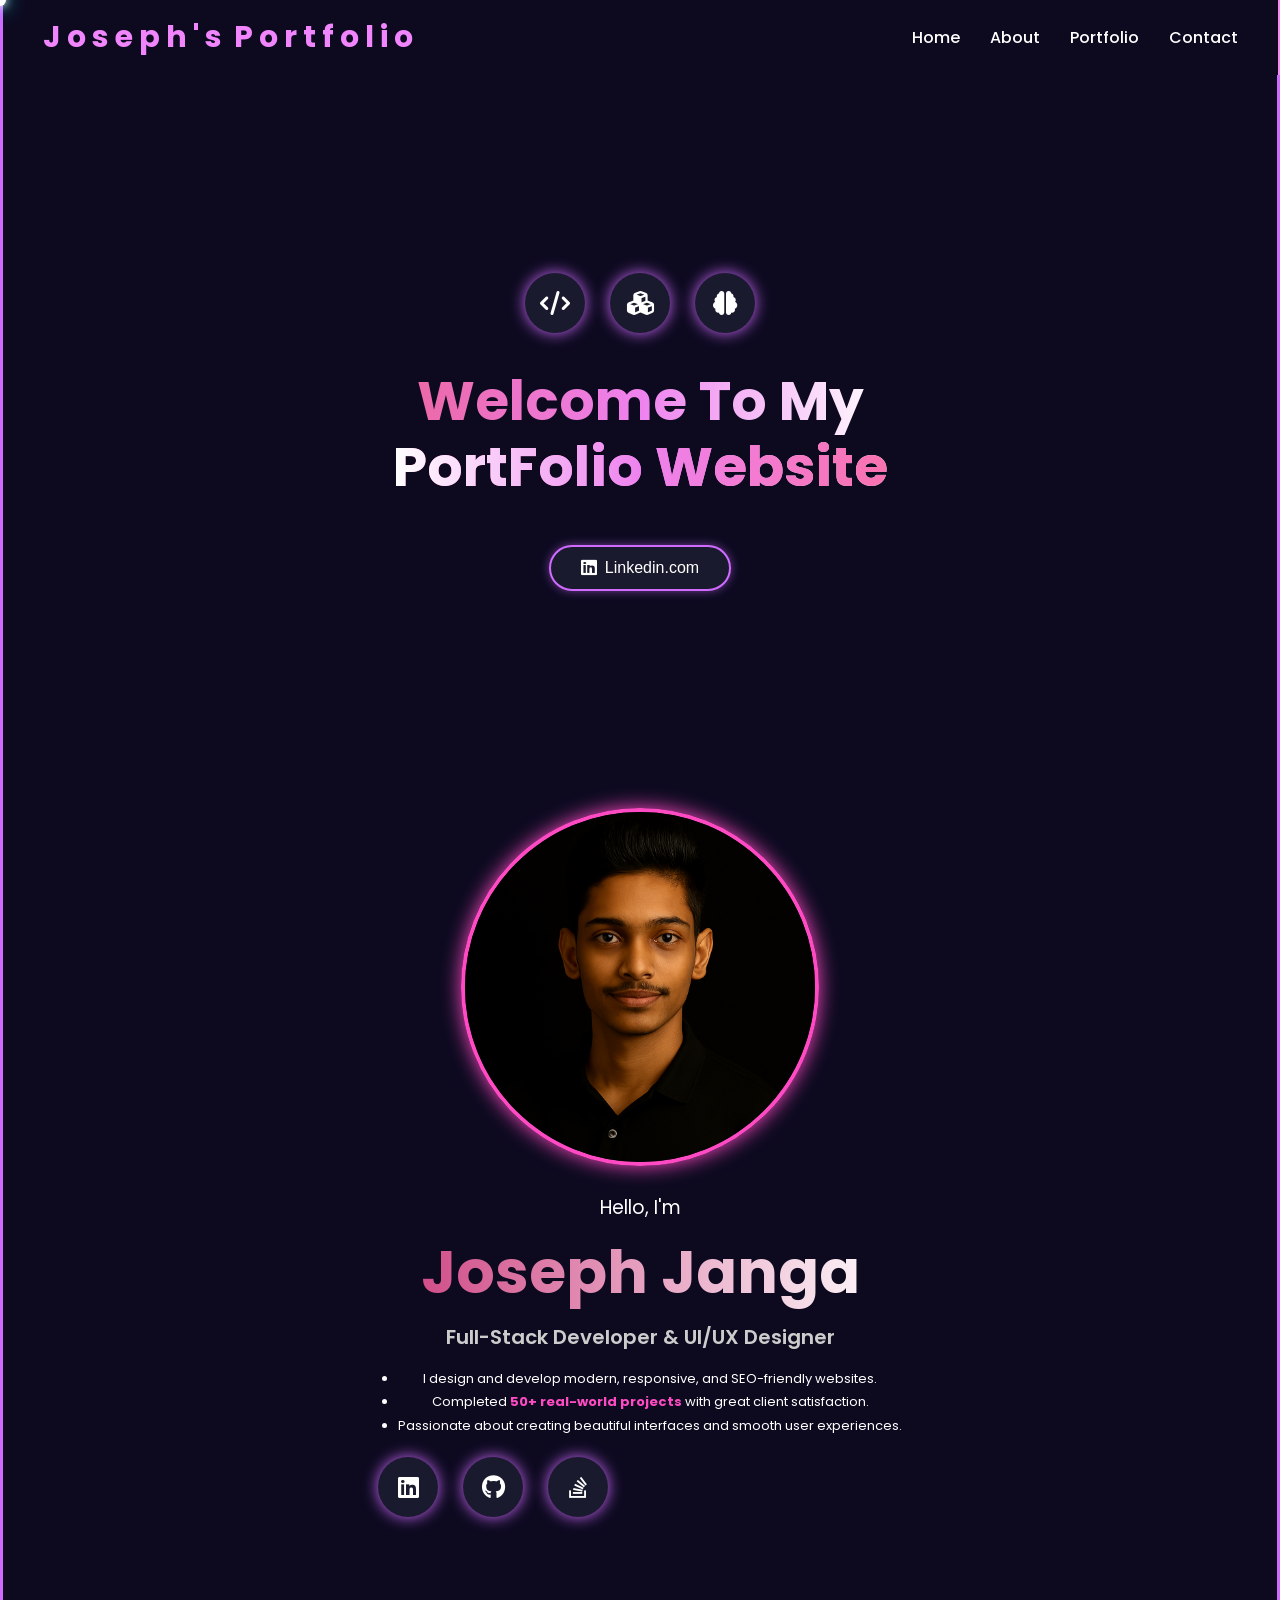
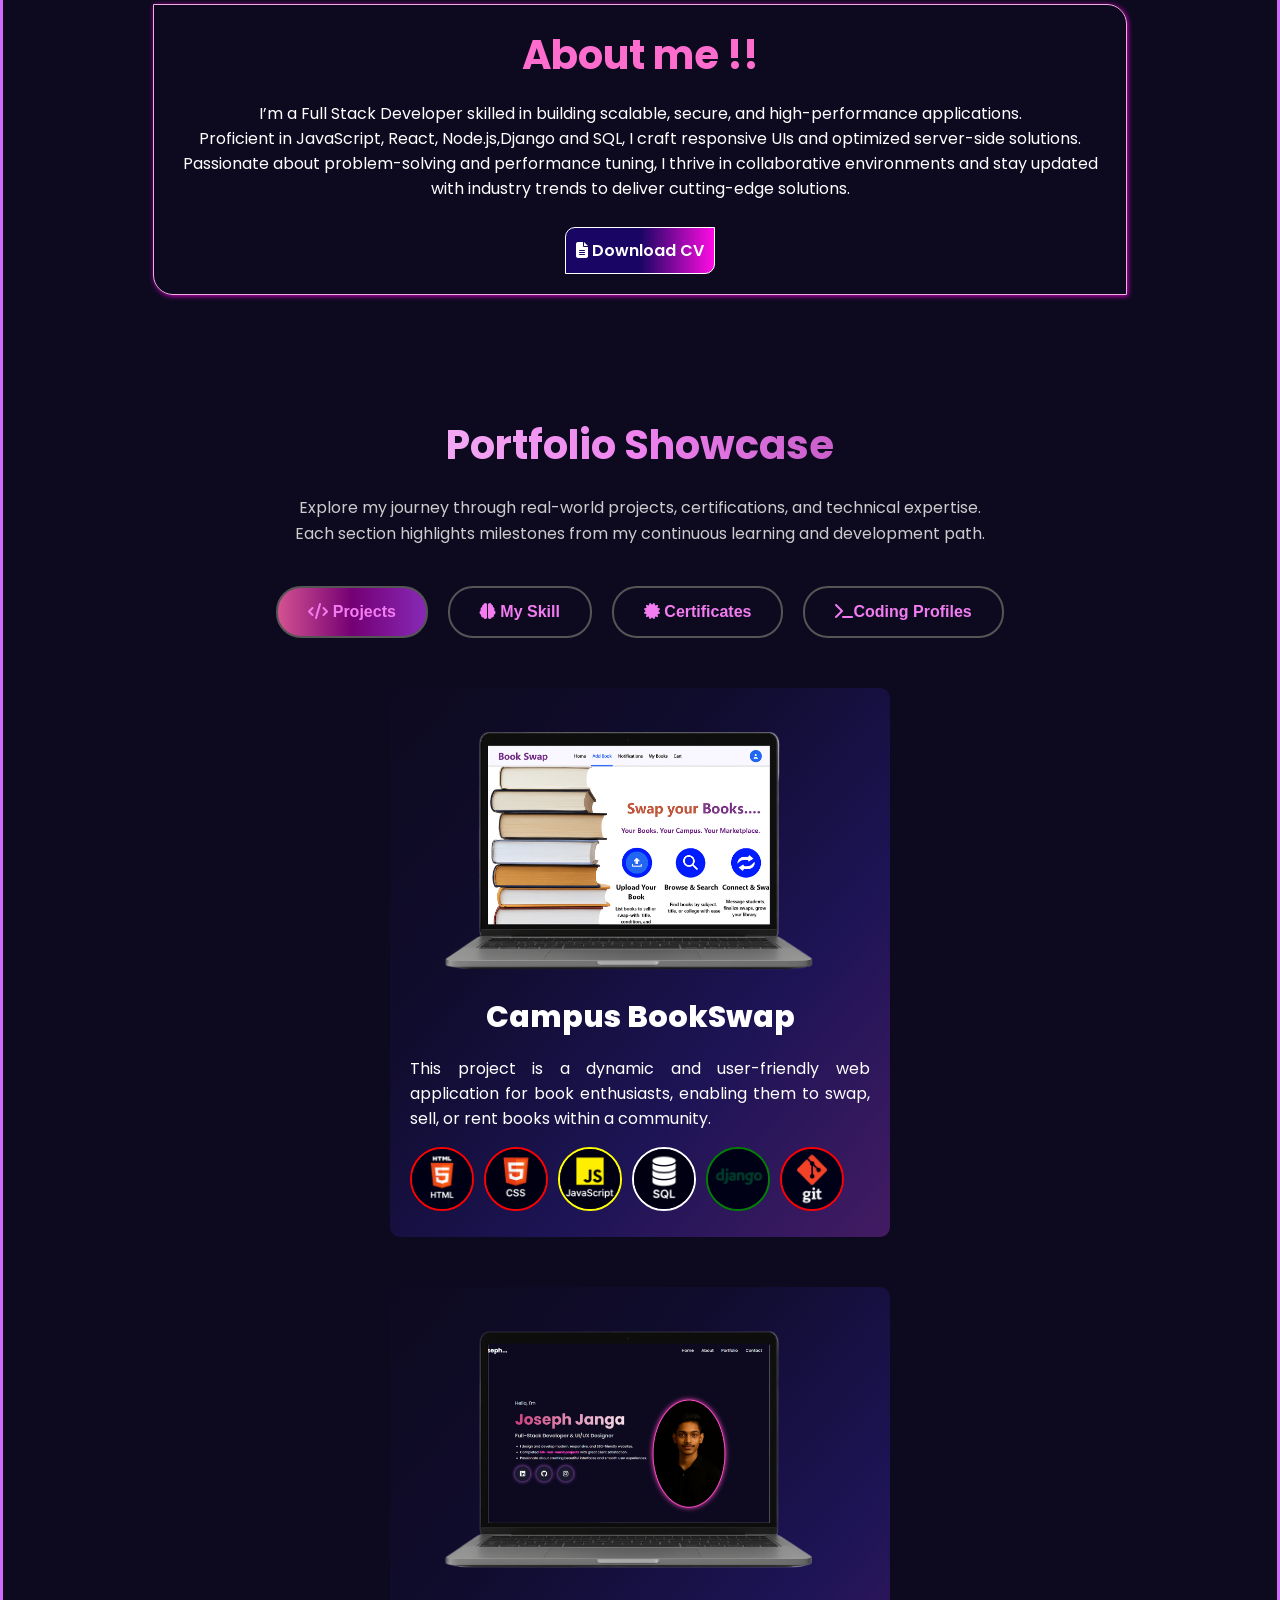
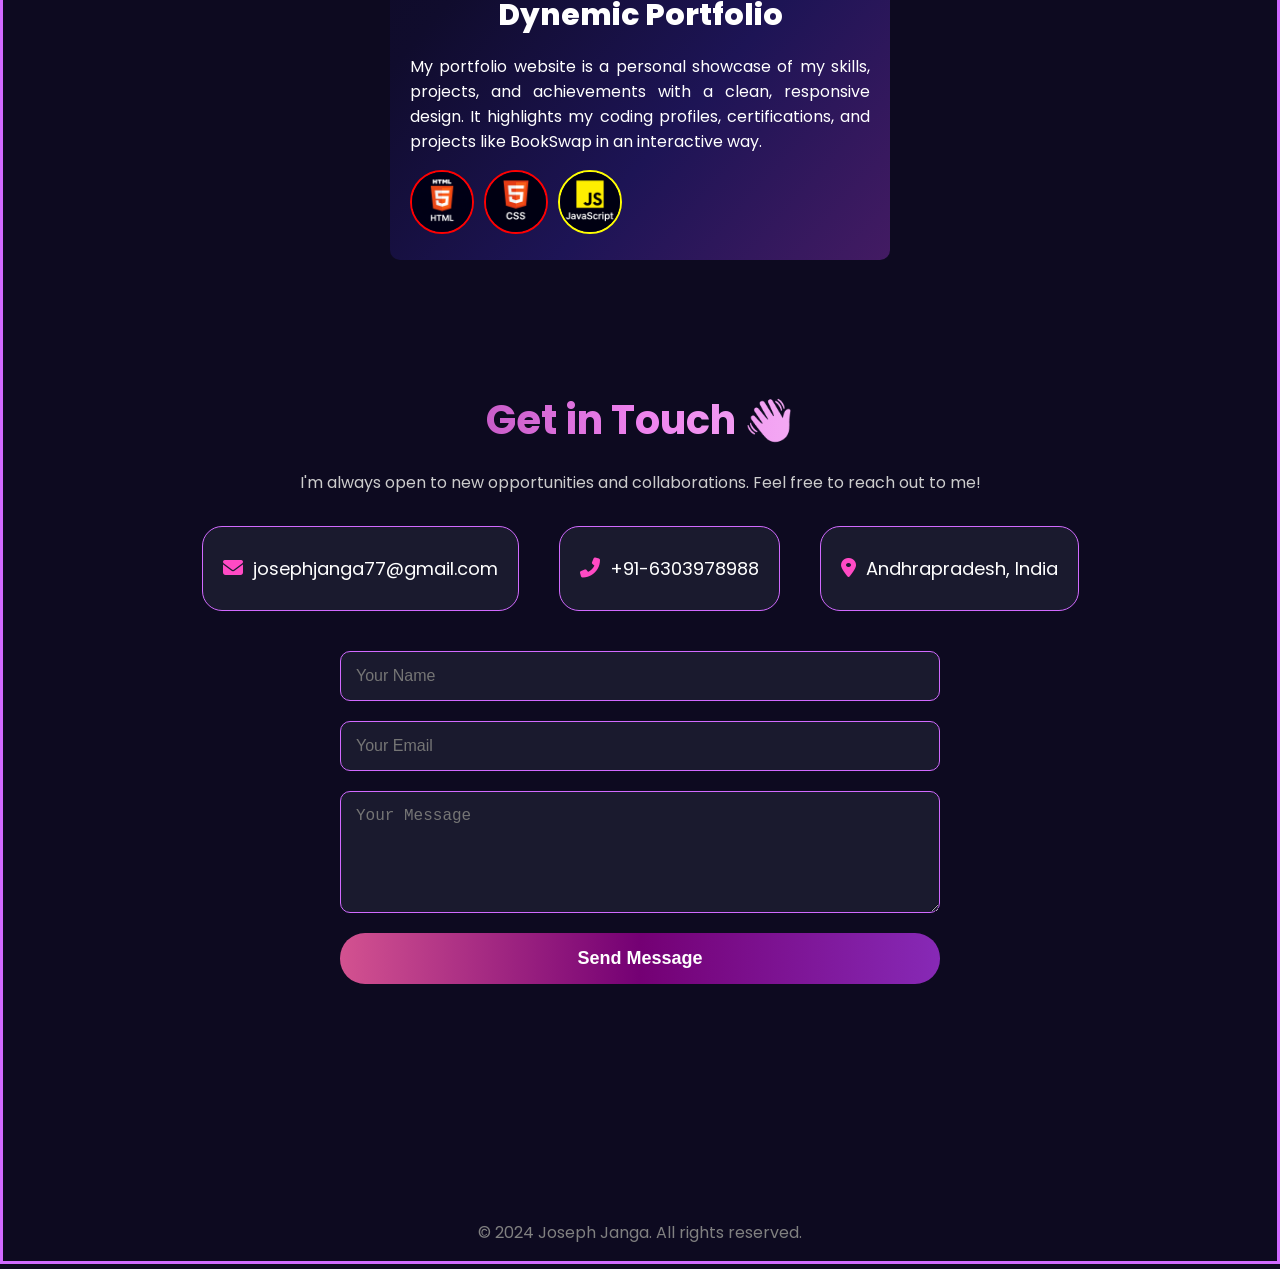
==== index.html @ 393df03a "Joseph portfolio updated" ====
<!DOCTYPE html>
<html lang="en">
<head>
    <meta charset="UTF-8">
    <meta name="viewport" content="width=device-width, initial-scale=1.0">
    <title>FolioKD</title>
    <link rel="stylesheet" href="portfolio.css">
    <link rel="stylesheet" href="https://cdnjs.cloudflare.com/ajax/libs/font-awesome/6.4.0/css/all.min.css">
    <link rel="stylesheet" href="https://fonts.googleapis.com/css2?family=Poppins:wght@400;500;600;700&display=swap">
  
</head>
<body>
    
    <div class="outer-border">
        <div id="popup-message" class="popup">
            <p>Message sent successfully! 😊</p>
        </div>
        <div class="star"></div>
        <header class="navbar">
            <div class="logo" style="color: #E879F9;font-size: 30px;">
                <span>J</span>
                <span>o</span>
                <span>s</span>
                <span>e</span>
                <span>p</span>
                <span>h</span>
                <span>'</span>
                <span>s</span>
                <span> </span>
                <span>P</span>
                <span>o</span>
                <span>r</span>
                <span>t</span>
                <span>f</span>
                <span>o</span>
                <span>l</span>
                <span>i</span>
                <span>o</span>
            </div>
            <div class="menu-toggle" id="menu-toggle">
                <i class="fas fa-bars"></i>
            </div>

            <nav>
                <ul>
                    <li><a href="#home">Home</a></li>
                    <li><a href="#about">About</a></li>
                    <li><a href="#portfolio">Portfolio</a></li>
                    <li><a href="#contact">Contact</a></li>
                </ul>
            </nav>
        </header>


        <section class="hero-section" id="home">
            <div class="innerbox">
                <div class="icons">
                    <div class="icon-circle"><i class="fas fa-code"></i></div>
                    <div class="icon-circle"><i class="fas fa-cubes"></i></div>
                    <div class="icon-circle"><i class="fas fa-brain"></i></div>
                </div>
                
                <div class="greet">
                    <p>Welcome To My <br> <span>PortFolio Website</span></p>
                </div>

                <button class="linkedin-button" onclick="window.open('https://www.linkedin.com/in/joseph-j-b63ab42a3/', '_blank')">
                    <i class="fab fa-linkedin"></i> Linkedin.com
                </button>
            </div>
        </section>

        <section class="hero-section-2" id="about">
            <div class="leftSide">
                <h3 style="margin: 0; padding: 0; font-weight: 400;">Hello, I'm</h3>
                <h1 class="color gradient" style="margin: 5px 0;">Joseph Janga</h1>
                <p style="font-size: 20px; margin: 0; font-weight: 600; color: #ccc;">
                Full-Stack Developer & UI/UX Designer
                </p>

                <ul style="margin-top: 15px; padding-left: 20px; line-height: 1.8;">
                    <li style="font-size: small;">I design and develop modern, responsive, and SEO-friendly websites.</li>
                    <li style="font-size: small;">Completed <span style="font-weight: 700; color: #ff4ac4;">50+ real-world projects</span> with great client satisfaction.</li>
                    <li style="font-size: small;">Passionate about creating beautiful interfaces and smooth user experiences.</li>
                </ul>

                <div class="icons" style="margin-top: 20px;">
                    <div class="icon-circle" onclick="window.open('https://www.linkedin.com/in/joseph-j-b63ab42a3/', '_blank')"><i class="fa-brands fa-linkedin icon linkedin"></i></div>
                    <div class="icon-circle" onclick="window.open('https://github.com/23MHCQ05254', '_blank')"><i class="fa-brands fa-github icon github"></i></div>

                    <div class="icon-circle" onclick="window.open('https://stackoverflow.com/tour', '_blank')"><i class="fa-brands fa-stack-overflow icon"></i></div>
                </div>
            </div>

            <div class="rightSide">
                <img src="profile.png" alt="Joseph Janga" class="profile-img">
            </div>
        </section>

        <section class="about">
            <div class="aboutCont">
                <h1 style="color: #fe6ccd;font-size: 40px; margin: 0;">About me !!</h1>
                <p>
                    I’m a Full Stack Developer skilled in building scalable, secure, and high-performance applications. <br>
                    Proficient in JavaScript, React, Node.js,Django and SQL, I craft responsive UIs and optimized server-side solutions. <br>
                    Passionate about problem-solving and performance tuning, I thrive in collaborative environments and stay updated with industry trends to deliver cutting-edge solutions.
                </p>
                <div class="cvdwdn"><i class="fa-solid fa-file-lines"></i>  Download CV</div>
            </div>
        </section>
        <section class="portfolioShowcase" id="portfolio">
            <h1 class="psc" >Portfolio Showcase</h1>
            <p class="portfolio-description">
                Explore my journey through real-world projects, certifications, and technical expertise. <br>
                Each section highlights milestones from my continuous learning and development path.
            </p>
            <div class="portfolio-buttons">
                <button data-target="content-1" class="portfolio-btn projects-btn active">
                    <i class="fas fa-code"></i> Projects
                </button>
                <button data-target="content-3" class="portfolio-btn skill-btn">
                    <i class="fas fa-brain"></i> My Skill
                </button>
                <button data-target="content-2" class="portfolio-btn certificate-btn">
                    <i class="fas fa-certificate"></i> Certificates
                </button>
                <button data-target="content-5" class="portfolio-btn coding-prof">
                    <i class="fa-solid fa-terminal mr-2"></i>Coding Profiles
                </button>
            </div>
        </section>

        <div class="content active" id="content-1" id="contact">
            <div class="c1 c-1-div"  onclick="window.open('https://github.com/', '_blank')" style="cursor: pointer;">
                <div>
                    <div class="img">
                        <img src="project.png" alt="image bookswap">
                    </div>
                    <p>Campus BookSwap</p>
                    <p>This project is a dynamic and user-friendly web application for book enthusiasts, enabling them to swap, sell, or rent books within a community.</p>
                    <div class="technologies">
                        <img src="icons/html.png" alt="" class="html" style="border: 2px solid red;">
                        <img src="icons/css.png" alt="" class="html" style="border: 2px solid red;">
                        <img src="icons/javascript.png" alt="" style="border: 2px solid yellow;" >
                        <img src="icons/sql.png" alt="" style="border: 2px solid white" >
                        <img src="icons/dj.png" alt="" style="border: 2px solid green;">
                        <img src="icons/git.png" alt="" style="border: 2px solid red;">

                    </div>
                </div>
            </div>

            <div class="c1 c-1-div"  onclick="window.open('https://github.com/', '_blank')" style="cursor: pointer;" >
                <div>
                    <div class="img" >
                        <img src="project2.png" alt="">
                        
                    </div>
                    <p>Dynemic Portfolio</p>
                    <p>My portfolio website is a personal showcase of my skills, projects, and achievements with a clean, responsive design.
                        It highlights my coding profiles, certifications, and projects like BookSwap in an interactive way.</p>
                     <div class="technologies">
                        <img src="icons/html.png" alt=""  style="border: 2px solid red;">
                        <img src="icons/css.png" alt="" style="border: 2px solid red;">
                        <img src="icons/javascript.png" alt="" style="border: 2px solid yellow;" >
        
                        
                    </div>
                </div>
            </div>

        </div>

        <div class="content" id="content-3">
         <div class="c-3-div">
            <h2 class="skill-category-title">Programming Languages</h2>
            <div class="skills-grid">
                <div class="logo cl"><img src="icons/c.png" alt="C++ icon"></div>
                <div class="logo jl"><img src="icons/java.png" alt="Java icon"></div>
                <div class="logo pl"><img src="icons/python.png" alt="Python icon"></div>
            </div>

            <h2 class="skill-category-title">Front-End Development</h2>
            <div class="skills-grid">
                <div class="logo hl"><img src="icons/html.png" alt="HTML icon"></div>
                <div class="logo csl"><img src="icons/css.png" alt="CSS icon"></div>
                <div class="logo jsl"><img src="icons/javascript.png" alt="JavaScript icon"></div>
                <div class="logo rl"><img src="icons/react.png" alt="React icon"></div>
            </div>

            <h2 class="skill-category-title">Back-End Development</h2>
            <div class="skills-grid">
                <div class="logo nl"><img src="icons/node.png" alt="Node.js icon"></div>
                <div class="logo dl"><img src="icons/dj.png" alt="Django icon"></div>
                <div class="logo sl"><img src="icons/sql.png" alt="SQL icon"></div>
            </div>
            
            <h2 class="skill-category-title">Version Control</h2>
            <div class="skills-grid">
                <div class="logo gl"><img src="icons/git.png" alt="Git icon"></div>
            </div>
        </div>
    </div>
        


       <div class="content" id="content-2">
            <div class="c2-div">
                <div class="certificate">
                    <img src="certificates/thub.png" alt="Certificate 1">
                    <p>THub Training</p>
                </div>
                <div class="certificate">
                    <img src="certificates/intrnsp.png" alt="Certificate 2">
                    <p>Summer Internship</p>
                </div>
                <div class="certificate">
                    <img src="certificates/html.png" alt="Certificate 3">
                    <p>HTML</p>
                </div>
                <div class="certificate">
                    <img src="certificates/css.png" alt="Certificate 4">
                    <p>CSS</p>
                </div>
                <div class="certificate">
                    <img src="certificates/js-1.png" alt="Certificate 5">
                    <p>JavaScript-1</p>
                </div>
                <div class="certificate">
                    <img src="certificates/js-2.png" alt="Certificate 5">
                    <p>JavaScript-2</p>
                </div>
            </div>
        </div>

        
        <div class="content" id="content-5">
            <div class="coding-profiles-container">
                <a href="https://leetcode.com/" target="_blank" class="profile-card">
                    <img src="icons/leetcode.png" class="cpi leetcode-icon" alt="">
                    <h3 class="profile-title">LeetCode</h3>
                    <p class="profile-description">
                        Solving algorithmic challenges to sharpen data structures and algorithm skills.
                    </p>
                </a>
                <a href="https://www.hackerrank.com/" target="_blank" class="profile-card">
                    <img src="icons/hackerrank.png" class="cpi hackerrank-icon" alt="">
                    <h3 class="profile-title">HackerRank</h3>
                    <p class="profile-description">
                        Practicing a wide range of coding and problem-solving skills across various domains.
                    </p>
                </a>
                <a href="https://www.codechef.com/" target="_blank" class="profile-card">
                    <img src="icons/codecheff.png" class="cpi codechef-icon" alt="">
                    <h3 class="profile-title">CodeChef</h3>
                    <p class="profile-description">
                        Participating in competitive programming contests and improving logical thinking.
                    </p>
                </a>
                <a href="https://www.geeksforgeeks.org/" target="_blank" class="profile-card">
                    <img src="icons/gfg.jpg" class="cpi gfg-icon" alt="">
                    <h3 class="profile-title">GeeksforGeeks</h3>
                    <p class="profile-description">
                        Building foundational knowledge and expertise in core computer science concepts.
                    </p>
                </a>
            </div>
        </div>
        <section class="contact-section" id="contact">
            <div class="contact-content">
                <h1 class="contact-title">Get in Touch <span>👋</span></h1>
                <p class="contact-description">
                    I'm always open to new opportunities and collaborations. Feel free to reach out to me!
                </p>
                <div class="contact-details">
                    <div class="contact-info">
                        <i class="fas fa-envelope icon"></i>
                        <a href="mailto:joseph@gmail.com">josephjanga77@gmail.com</a>
                    </div>
                    <div class="contact-info">
                        <i class="fas fa-phone-alt icon"></i>
                        <p>+91-6303978988</p>
                    </div>
                    <div class="contact-info">
                        <i class="fas fa-map-marker-alt icon"></i>
                        <p>Andhrapradesh, India</p>
                    </div>
                </div>
                <form class="contact-form">
                    <input type="text" name="name" placeholder="Your Name" required>
                    <input type="email" name="email" placeholder="Your Email" required>
                    <textarea name="message" placeholder="Your Message" rows="5" required></textarea>
                    <button type="submit" class="submit-btn">Send Message</button>
                </form>
            </div>
        </section>

        <footer>
            <p>&copy; 2024 Joseph Janga. All rights reserved.</p>
        </footer>

        <script>
            const buttons = document.querySelectorAll(".portfolio-buttons button");
            const contents = document.querySelectorAll(".content");

            buttons.forEach(btn => {
                btn.addEventListener("click", () => {

                    buttons.forEach(b => b.classList.remove("active"));
                    btn.classList.add("active");

                    contents.forEach(c => c.classList.remove("active"));
                    document.getElementById(btn.dataset.target).classList.add("active");
                });
            });

            function createSmoke() {
            let smoke = document.createElement("div");
            smoke.classList.add("smoke");

            smoke.style.left = Math.random() * window.innerWidth + "px";

            document.body.appendChild(smoke);

            setTimeout(() => smoke.remove(), 5000); 
        }

        setInterval(createSmoke, 300);




            document.querySelectorAll('a[href^="#"]').forEach(anchor => {
            anchor.addEventListener("click", function(e) {
                e.preventDefault();
                document.querySelector(this.getAttribute("href")).scrollIntoView({
                behavior: "smooth"
                });
            });
            });

            const star = document.querySelector(".star");

            let mouseX = 0, mouseY = 0;   // target mouse position
            let dotX = 0, dotY = 0;       // actual dot position

            document.addEventListener("mousemove", (e) => {
            mouseX = e.pageX;
            mouseY = e.pageY;
            });
            function animate() {
            dotX += (mouseX - dotX) * 0.1;
            dotY += (mouseY - dotY) * 0.1;

            star.style.left = dotX + "px";
            star.style.top = dotY + "px";

            requestAnimationFrame(animate);
            }
            animate();

            

            document.querySelector(".contact-form").addEventListener("submit", function(event) {
                event.preventDefault();
                showPopupAndClearForm();
            });
            function showPopupAndClearForm() {
                const popup = document.getElementById("popup-message");
                const form = document.querySelector(".contact-form");

                popup.classList.add("show");

                setTimeout(() => {
                    popup.classList.remove("show");
                }, 3000); 

                form.reset();
            }
            const sections = document.querySelectorAll(
                '.hero-section, .hero-section-2, .about, .portfolioShowcase, .content, footer, .contact-section'
            );

            const observer = new IntersectionObserver((entries) => {
                entries.forEach((entry) => {
                    if (entry.isIntersecting) {
                        entry.target.classList.add('visible');
                    } else {
                        entry.target.classList.remove('visible');
                    }
                });
            }, {
             
            });

            sections.forEach((section) => {
                observer.observe(section);
            });
            const menuToggle = document.getElementById("menu-toggle");
            const navMenu = document.querySelector("nav ul");

            menuToggle.addEventListener("click", () => {
                navMenu.classList.toggle("show");
            });

        </script>
    </div>
</body>
</html>
---- portfolio.css ----
body {
            margin: 0;
            font-family: 'Poppins', sans-serif;
            background-color: #0d0a20;
            color: white;
            overflow-x: hidden;
            position: relative;
        }

        .outer-border {
            border: 3px solid #d16aff;
            box-shadow: 0 0 20px rgba(209, 106, 255, 0.7);
            min-height: 100vh;
            box-sizing: border-box;
            display: flex;
            flex-direction: column;
        }
        ::-webkit-scrollbar {
        width: 5px;  
        height: 12px; 
        }

        ::-webkit-scrollbar-track {
        background: #000000;
        border-radius: 10px;
        }

        ::-webkit-scrollbar-thumb {
        background: #900bd2;
        border-radius: 10px;
        }

        .navbar {
            display: flex;
            justify-content:space-between;
            align-items: center;
            padding: 15px 40px;
            background-color: #0d0a20;
            border-right: 5px solid rgb(246, 139, 246);
            position: fixed;
            width: 100%;
            top: 0;
            box-sizing: border-box;
            z-index: 1000;
        }

        .logo {
            font-size: 24px;
            font-weight: 700;
            color: white;
        }
        .logo span {
        display: inline-block;
        margin: 0;
        color: #f185fd;
        padding: 0;
        opacity: 0;
        transform: translateY(20px);
        animation: fadeUp 0.6s forwards ;
        }


        .logo span:nth-child(1) { animation-delay: 0s; }
        .logo span:nth-child(2) { animation-delay: 0.1s; }
        .logo span:nth-child(3) { animation-delay: 0.2s; }
        .logo span:nth-child(4) { animation-delay: 0.3s; }
        .logo span:nth-child(5) { animation-delay: 0.4s; }
        .logo span:nth-child(6) { animation-delay: 0.5s; }
        .logo span:nth-child(7) { animation-delay: 0.6s; }
        .logo span:nth-child(8) { animation-delay: 0.7s; }
        .logo span:nth-child(9) { animation-delay: 0.8s; }
        .logo span:nth-child(10) { animation-delay: 0.9s; }
        .logo span:nth-child(11) { animation-delay: 1s; }
        .logo span:nth-child(12) { animation-delay: 1.1s; }
        .logo span:nth-child(13) { animation-delay: 1.2s; }
        .logo span:nth-child(14) { animation-delay: 1.3s; }
        .logo span:nth-child(15) { animation-delay: 1.4s; }
        .logo span:nth-child(16) { animation-delay: 1.5s; }
        .logo span:nth-child(17) { animation-delay: 1.6s; }
        .logo span:nth-child(18) { animation-delay: 1.7s; }

        @keyframes fadeUp {
        to {
            opacity: 1;
            transform: translateY(0);
        }
        }
/* hamburger men */
.menu-toggle {
    display: none;
    font-size: 28px;
    color: #fff;
    cursor: pointer;
    z-index: 1000;
    position: absolute;
    top: 15px;        
    right: 15px;  
}


@media (max-width: 850px) {
    nav ul {
        display: flex;
        flex-direction: column;
        position: absolute;
        top: 60px;
        right: 10px;
        background-image:linear-gradient(to bottom right, rgb(63, 2, 124),rgb(169, 13, 200));
        padding: 15px;
        border-radius: 4px;
        opacity: 0;
        transform: translateY(-20px);
        pointer-events: none;
        transition: opacity 0.4s ease, transform 0.4s ease;
    }

    nav ul.show {
        opacity: 1;
        transform: translateY(0);
        pointer-events: auto;
        width: 80px;
        padding-left: 10px;
        padding: 10px;
    }

    nav ul li {
        opacity: 0;
        transform: translateX(30px);
        transition: all 0.4s ease;
    }

    nav ul.show li:nth-child(1) { transition-delay: 0.1s; opacity: 1; transform: translateX(0); }
    nav ul.show li:nth-child(2) { transition-delay: 0.2s; opacity: 1; transform: translateX(0); }
    nav ul.show li:nth-child(3) { transition-delay: 0.3s; opacity: 1; transform: translateX(0); }
    nav ul.show li:nth-child(4) { transition-delay: 0.4s; opacity: 1; transform: translateX(0); }

    .menu-toggle {
        display: block;
    }
}

        nav ul {
            list-style: none;
            margin: 0;
            padding: 0;
            display: flex;
            gap: 30px;
        }

        nav ul li a {
            color: white;
            text-decoration: none;
            font-weight: 500;
            font-size: 16px;
            transition: color 0.3s ease;
        }

        nav ul li a:hover {
            color: #db0597;
        }

        /* Hero Section 1 */
        .hero-section {
            flex-grow: 1;
            display: flex;
            padding-bottom: 100px;
            justify-content: center;
            align-items: center;
            padding-top: 230px;
            box-sizing: border-box;
        }

        .innerbox {
            display: flex;
            flex-direction: column;
            align-items: center;
            gap: 25px;
            padding: 40px 20px;
        }

        .icons {
            display: flex;
            gap: 25px;
            margin-bottom: 10px;
        }

        .icon-circle {
            background-color: #1a1a2e;
            border-radius: 50%;
            display: flex;
            justify-content: center;
            align-items: center;
            height: 60px;
            width: 60px;
            font-size: 24px;
            color: white;
            box-shadow: 0 0 15px #d16aff;
            transition: transform 0.3s ease;
        }

        .icon-circle:hover {
            transform: scale(1.1);
        }

        .greet {
            text-align: center;
            margin-bottom: 20px;
        }

        .greet p {
            font-size: 55px;
            color: white;
            font-weight: 700;
            line-height: 1.2;
            margin: 0;
            background: linear-gradient(90deg , #ec66a2, violet ,white);
            -webkit-background-clip: text;
            -webkit-text-fill-color: transparent;
        }

        .greet p span {
            background: linear-gradient(-90deg , #f972af, violet ,white);
            -webkit-background-clip: text;
            -webkit-text-fill-color: transparent;
            
        }
        

       


        .linkedin-button {
            background-color: #1a1a2e;
            color: white;
            border: 2px solid #d16aff;
            border-radius: 30px;
            padding: 12px 30px;
            font-size: 16px;
            font-weight: 500;
            display: flex;
            align-items: center;
            gap: 8px;
            cursor: pointer;
            box-shadow: 0 0 10px rgba(209, 106, 255, 0.5);
            transition: background-color 0.3s ease, transform 0.3s ease;
        }

        .linkedin-button:hover {
            background-color: #2c2c4a;
            transform: translateY(-2px);
        }

        .linkedin-button i {
            font-size: 18px;
        }

        /* Hero Section 2 */
        .hero-section-2 {
            padding:77px 180px;
            display: flex;
            justify-content: space-between;
            align-items: center;
            flex-wrap: wrap;
            gap: 20px;
        }
       
        .gradient {
            background: linear-gradient(to right, #cd3f7f, white);
            -webkit-background-clip: text;
            background-clip: text;
            -webkit-text-fill-color: transparent;
            font-size: 60px;

            font-weight: 700;
        }

        .profile-img {
            width: 350px;
            border-radius: 50%;
            border: 4px solid #ff4ac4;
            box-shadow: 0px 0px 20px #ff4ac4;
           
        }

        /* About Section */
        .about {
            padding: 0px 150px ;
            text-align: center;
        }

        .aboutCont {
            border: 1px solid rgb(241, 173, 221);
            border-top-right-radius: 20px;
            border-bottom-left-radius: 20px;
            padding: 20px;
            margin-bottom: 50px;
            
            box-shadow: 1px 1px 5px 0px rgb(216, 2, 195);
        }

        .cvdwdn {
            padding: 10px;
            display: inline-block;
            font-weight: 600;
            background-image: linear-gradient(to right, #190563 50%, #ff0ce3);
            margin-top: 10px;
            border-bottom-right-radius: 10px;
            border-top-left-radius: 10px;
            border: 1px solid white;
            transition: transform 0.4s ease;
            cursor: pointer;
        }

        .cvdwdn:hover {
            transform: translateY(-5px);
            box-shadow: 1px 1px 3px 1px violet;
        }

        /* Portfolio Showcase */
        .portfolioShowcase {
            text-align: center;
            
            padding-top: 70px;
            margin-bottom: 50px;
            margin-top: 0px;
            
        }

        .psc {
            background: linear-gradient(to right, white, violet, rgb(120, 11, 120));
            -webkit-background-clip: text;
            background-clip: text;
            -webkit-text-fill-color: transparent;
            color: transparent;
            font-size: 40px;
            font-weight: 700;
            margin: 0;
            padding: 0;
        }

        .portfolio-description {
            max-width: 710px;
            margin: 20px auto;
            line-height: 1.6;
            color: #ccc;
        }

        .portfolio-buttons {
            display: flex;
            justify-content: center;
            gap: 20px;
            margin-top: 40px;
            flex-wrap: wrap;
        }

        .portfolio-btn {
            padding: 15px 30px;
            border: none;
            border-radius: 25px;
            font-size: 16px;
            font-weight: 600;
            cursor: pointer;
            transition: transform 0.4s, box-shadow 0.2s;
        }

        .portfolio-btn:hover {
            transform: translateY(-5px);
        }

        .projects-btn, .certificate-btn, .skill-btn, .coding-prof {
            background: none;
            color: #f37cf1;
            border: 2px solid #555;
        }

        .projects-btn:hover, .certificate-btn:hover, .skill-btn:hover, .coding-prof:hover {
            border-color: rgb(176, 39, 176);
            color: rgb(245, 245, 245);
            box-shadow: 0 5px 15px rgba(176, 39, 176, 0.4);
        }

        .portfolio-btn.active {
            background-image: linear-gradient(to right, #d35290, rgb(116, 0, 116), rgb(135, 41, 182));
        }

        .content {
            margin: 0 130px;
            display: none;
            max-width: 1400px;
            justify-content: center;
            gap: 30px;
            flex-wrap: wrap;
        }
        #content-1{
            gap: 50px;
        }
        .content.active {
            display: flex;
        }

        .c-1-div {
            width: 500px;
            background-image: linear-gradient(to bottom right, #0D0A20, #100c2d, #1d1455, rgb(67, 27, 99));
            padding: 30px 20px;
            border-radius: 10px;
            box-sizing: border-box;
        }

        .c-1-div .img img {
            width: 100%;
            max-width: 400px;
            height: auto;
            display: block;
            margin: 0 auto;
            border-radius: 10px;
        }


        .c-1-div .img .overlay-img {
            position: absolute;
            top: 50%;
            left: 50%;
            transform: translate(-50%, -50%);
            width: 70%;
            height: auto;
            border-radius: 10px;
        }

        .c1 {
            transition: transform 0.4s ease;
        }

        .c1:hover {
            transform: scale(1.03);
            box-shadow: 1px 1px 3px 1px #2447DE;
        }

        .c-1-div p:first-of-type {
            font-size: 30px;
            margin: 10px 0 5px;
            padding: 0;
            font-weight: 800;
            text-align: center;
        }

        .c-1-div p:last-of-type {
            font-size: 16px;
            text-align: justify;
        }

        #content-3 {
            margin: 0 100px;
        }

        .c-3-div {
            display: flex;
            flex-wrap: wrap;
            justify-content: center;
            gap: 40px;
            row-gap: 30px;
        }

        .c-3-div .logo img {
            width: 110px;
            height: 110px;
            border-radius: 50%;
        }
        /* catogories divided */

        .skill-category-title {
            background: linear-gradient(to right, white, rgb(22, 80, 237), rgb(120, 11, 120));
            -webkit-background-clip: text;
            background-clip: text;
            -webkit-text-fill-color: transparent;
            font-size: 28px;
            font-weight: 600;
            text-align: center;
            width: 100%; 
            margin-top: 40px;
            margin-bottom: 20px;
        }
        .skills-grid {
            display: flex;
            justify-content: center;
            flex-wrap: wrap;
            gap: 30px;
            width: 100%;
        }
        .logo img {
            width: 110px;
            height: 110px;
            border-radius: 50%;
        }
        @media (max-width: 768px) {
            #content-3 {
                margin: 0 20px;
            }

            .skill-category-title {
                font-size: 24px;
            }

            .logo img {
                width: 80px;
                height: 80px;
            }
        }


        .technologies{
            display: flex;
            height: 60px;
            flex-wrap: wrap;
            gap: 10px;
            width: 100%;
            align-items: center;
            

        }
        .technologies img{
            border-radius: 50%;
            height: 100%;
            width: 60px;
            transition: transform 0.3s ease;
        }
        .technologies img:hover{
            transform: scale(1.2);
        }
        .logo {
            transition: transform 0.4s ease;
        }

        .logo:hover {
            transform: scale(1.2);
        }

        .cl, .jl, .pl, .hl, .csl, .jsl, .rl, .nl, .gl, .dl, .sl {
            border: 2px solid;
            border-radius: 50%;
            display: flex;
            justify-content: center;
            align-items: center;
        }

        .cl {
             border-color: white; 
         }
        .jl
        { border-color: #0086E2; 
        }
        .pl { 
            border-color: #FEDF00;
           }
        .hl {
             border-color: #FA5B12;
             }
        .csl { 
            border-color: #dc5c0c; } 
        .jsl { border-color: #FEEF00; }
        .rl { border-color: #00D2FF; }
        .nl { border-color: #54AC56; }
        .gl { border-color: #BC3625; }
        .dl { border-color: #2ace09; }
        .sl { border-color: white; }

        .cl:hover { box-shadow: 0px 0px 10px 1px rgb(251, 251, 251); }
        .jl:hover { box-shadow: 0px 0px 10px 1px rgb(9, 101, 228); }
        .pl:hover { box-shadow: 0px 0px 10px 1px rgb(210, 213, 13); }
        .hl:hover { box-shadow: 0px 0px 10px 1px rgb(252, 9, 9); }
        .csl:hover { box-shadow: 0px 0px 10px 1px rgb(255, 87, 87); }
        .jsl:hover { box-shadow: 0px 0px 10px 1px rgb(151, 214, 3); }
        .rl:hover { box-shadow: 0px 0px 10px 1px rgb(9, 148, 228); }
        .nl:hover { box-shadow: 0px 0px 10px 1px rgb(5, 149, 27); }
        .gl:hover { box-shadow: 0px 0px 10px 1px rgb(245, 28, 28); }
        .dl:hover { box-shadow: 0px 0px 10px 1px rgb(37, 131, 1); }
        .sl:hover { box-shadow: 0px 0px 10px 1px rgb(128, 128, 128); }


        /* Certificates Section */
        .c2-div {
            display: flex;
            flex-wrap: wrap;
            gap: 40px;
            margin-top: 40px;
            justify-content: center;
            align-items: center;
        }

        .certificate {
            text-align: center;
            border-top-left-radius: 6px;
            border-top-right-radius: 6px;
             transition: transform 0.3s ease, box-shadow 0.3s ease, border 0.3s ease;
        }

        .certificate img {
            width: 220px;
            height: auto;
            border-bottom: 0px solid #d16aff;
            border-left: 0px solid #d16aff;
            border-right: 0px solid #d16aff;
            box-shadow: 0px 0px 10px 0px rgba(209, 106, 255, 0.4);
            
            cursor: pointer;
            border-radius: 8px;
        }

        .certificate:hover {
            transform: scale(1.1);
            border: 1px solid #1602f5;
            box-shadow: 0px 0px 12px 2px rgba(81, 11, 211, 0.7);
        }

        .certificate p {
            margin-top: 10px;
            font-size: 16px;
            font-weight: 500;
            color: #fff;
        }

        /* NEW CSS for Coding Profiles section */
        .coding-profiles-container {
            display: flex;
            justify-content: center;
            flex-wrap: wrap;
            gap: 40px;
            margin-top: 40px;
        }

        .profile-card {
            background-image: linear-gradient(to bottom right, #0D0A20, #100c2d, #1d1455, rgb(67, 27, 99));
            padding: 30px;
            border-radius: 10px;
            width: 250px;
            text-align: center;
            text-decoration: none;
            color: white;
            transition: transform 0.4s ease, box-shadow 0.4s ease;
            display: flex;
            flex-direction: column;
            align-items: center;
            border: 1px solid transparent;
        }

        .profile-card:hover {
            transform: translateY(-10px);
            box-shadow: 0 0 20px rgba(209, 106, 255, 0.7);
            border-color: #d16aff;
        }

        .profile-icon {
            font-size: 60px;
            margin-bottom: 20px;
            border-radius: 50%;
            padding: 20px;
            border: 2px solid;
            transition: transform 0.3s ease;
        }

        .profile-card:hover .profile-icon {
            transform: scale(1.1);
        }

        .profile-title {
            font-size: 20px;
            font-weight: 700;
            margin: 0;
        }

        .profile-description {
            font-size: 14px;
            color: #ccc;
            margin-top: 10px;
        }
        .cpi{
            height: 100px;
            width: 100px;
            border-radius: 50%;
        }

        .leetcode-icon {
            border: 2px solid #FFB300;
        }

        .hackerrank-icon {
            border: 2px solid #07f83f;
        }

        .codechef-icon {
            border: 2px solid #ffffff;
        }

        .gfg-icon {
            border: 2px solid #02e75a;
        }

        @media (max-width: 1200px) {
            .outer-border {
                border: 2px solid #d16aff;
            }
            .navbar {
                padding: 15px 20px;
            }
            .hero-section-2 {
                padding: 100px 50px;
                flex-direction: column;
                text-align: center;
            }
            .profile-img {
                width: 250px;
                margin-top: 20px;
            }
            .gradient {
                font-size: 50px;
            }
            .about {
                padding: 50px 80px 0;
            }
            .content, #content-3 {
                margin: 0 50px;
            }
            .c-1-div {
                width: 45%;
                min-width: 300px;
            }
            .c2-div img {
                width: 180px;
            }
        }
        @media (max-width:1300px) {
            .hero-section-2 {
                flex-direction: column-reverse;
                text-align: center;
            }
            
        }
        @media (max-width: 768px) {
            .navbar {
                padding: 15px;
            }
            nav ul {
                gap: 15px;
            }
            .hero-section {
                margin-top: 0px;
            }
            .greet p {
                font-size: 35px;
            }
            .icons {
                gap: 15px;
            }
            .icon-circle {
                width: 50px;
                height: 50px;
                font-size: 20px;
            }
            
            .gradient {
                font-size: 40px;
            }
            .about {
                padding: 30px 20px 0;
            }
            .aboutCont h1 {
                font-size: 30px;
            }
            .aboutCont p {
                font-size: 14px;
            }
            .portfolio-buttons {
                flex-direction: column;
                gap: 10px;
            }
            .portfolio-btn {
                padding: 12px 20px;
            }
            .content, #content-3 {
                margin: 0 10px;
            }
            .c-1-div {
                width: 100%;
                margin-bottom: 20px;
            }
            .c-3-div .logo img {
                width: 80px;
                height: 80px;
            }
            .c2-div {
                gap: 20px;
            }
            .c2-div img {
                width: 150px;
            }
            .coding-profiles-container {
                gap: 20px;
            }
        }

        @media (max-width: 480px) {
            .logo {
                font-size: 20px;
            }
            nav {
                display: none; 
            }
            .hero-section {
                margin-top: 80px;
            }
            .greet p {
                font-size: 28px;
            }
            .linkedin-button {
                padding: 10px 20px;
                font-size: 14px;
            }
            .hero-section-2 {
                padding: 30px 15px;
            }
            .gradient {
                font-size: 32px;
            }
            .about {
                padding: 20px 10px 0;
            }
            .psc {
                font-size: 28px;
            }
            .portfolio-description {
                font-size: 14px;
                margin: 10px auto;
            }
            .c2-div img {
                width: 120px;
            }
        }

.smoke {
    position: fixed;   
    bottom: 0;        
    width: 20px;
    height: 20px;
    border-radius: 50%;
    background: rgba(255, 255, 255, 0.2);
    filter: blur(10px);
    animation: rise 5s linear forwards;
    pointer-events: none; 
}
    .star {
      width: 12px;
      height: 12px;
      background: #fff;
      border-radius: 50%;
      position: absolute;
      pointer-events: none;
      z-index: 10001;
      transform: translate(-50%, -50%);
      box-shadow: 0 0 10px #fff, 0 0 20px #0ff;
      animation: blink 1s infinite alternate;
    }

    @keyframes blink {
      0%   { opacity: 0.2; transform: translate(-50%, -50%) scale(0.7); }
      100% { opacity: 1;   transform: translate(-50%, -50%) scale(1.3); }
    }
@keyframes rise {
    0% {
        transform: translateY(0) scale(0.5);
        opacity: 0.8;
    }
    100% {
        transform: translateY(-100vh) scale(2); 
        opacity: 0;
    }
}

/* Contact Section */
.contact-section {
    padding: 130px 150px;
    text-align: center;
}

.contact-title {
    background: linear-gradient(to left, rgb(255, 255, 255), violet, rgb(120, 11, 120));
    -webkit-background-clip: text;
    background-clip: text;
    -webkit-text-fill-color: transparent;
    font-size: 40px;
    font-weight: 700;
    margin: 0;
}

.contact-description {
    max-width: 700px;
    margin: 20px auto;
    line-height: 1.6;
    color: #ccc;
}

.contact-details {
    display: flex;
    justify-content: center;
    gap: 40px;
    flex-wrap: wrap;
    margin-top: 30px;
    margin-bottom: 40px;
}

.contact-info {
    display: flex;
    align-items: center;
    gap: 10px;
    font-size: 18px;
    color: #fff;
    border: 1px solid #d16aff;
    padding: 10px 20px;
    border-radius: 20px;
    background-color: #1a1a2e;
    transition: transform 0.3s ease, box-shadow 0.3s ease;
}

.contact-info:hover {
    transform: translateY(-5px);
    box-shadow: 0 5px 15px rgba(209, 106, 255, 0.4);
}

.contact-info .icon {
    color: #ff4ac4;
    font-size: 20px;
}

.contact-info a {
    color: #fff;
    text-decoration: none;
}

.contact-form {
    display: flex;
    flex-direction: column;
    gap: 20px;
    max-width: 600px;
    margin: 0 auto;
}

.contact-form input,
.contact-form textarea {
    background: #1a1a2e;
    color: white;
    border: 1px solid #d16aff;
    border-radius: 10px;
    padding: 15px;
    font-size: 16px;
    resize: vertical;
    transition: border-color 0.3s ease;
}

.contact-form input:focus,
.contact-form textarea:focus {
    outline: none;
    border-color: #ff4ac4;
}

.submit-btn {
    background-image: linear-gradient(to right, #d35290, rgb(116, 0, 116), rgb(135, 41, 182));
    color: white;
    border: none;
    padding: 15px 30px;
    border-radius: 25px;
    font-size: 18px;
    font-weight: 600;
    cursor: pointer;
    transition: transform 0.4s, box-shadow 0.4s;
}

.submit-btn:hover {
    transform: translateY(-5px);
    border: 1px solid violet;
    box-shadow: 0 5px 15px rgba(209, 106, 255, 0.4);
}

@media (max-width: 1200px) {
    .contact-section {
        padding: 70px 80px;
    }
}

@media (max-width: 768px) {
    .contact-section {
        padding: 50px 20px;
    }
    .contact-title {
        font-size: 30px;
    }
    .contact-details {
        flex-direction: column;
        gap: 20px;
    }
}

@media (max-width: 480px) {
    .contact-section {
        padding: 30px 15px;
    }
    .contact-title {
        font-size: 28px;
    }
}
.popup {
    position: fixed;
    bottom: 30px;
    right: 20px;
    transform: translateX(-50%);
    background-image: linear-gradient(to right,#2e06e0,rgb(88, 88, 171),rgb(4, 137, 163));
    color: white;
    padding: 15px 10px;
    border-radius: 5px;
    z-index: 2000;
    opacity: 0;
    visibility: hidden;
    transition: opacity 0.5s, visibility 0.5s;
    box-shadow: 0 4px 15px rgba(0, 0, 0, 0.2);
}

.popup.show {
    opacity: 1;
    visibility: visible;
}

footer{
    text-align: center;
     color: gray;
     margin-top: 90px;
 }
.hero-section {
    opacity: 0;
    transform: translateX(-50px);
    transition: opacity 1.2s ease-out, transform 1.2s ease-out;
}
.hero-section.visible {
    opacity: 1;
    transform: translateX(0);
}

.hero-section-2,
.about,
.portfolioShowcase,
.content,
footer,
.contact-section {
    opacity: 0;
    transform: translateY(50px) scale(0.95);
    transition: opacity 1.2s ease-out, transform 1.2s ease-out;
}
.hero-section-2.visible,
.about.visible,
.portfolioShowcase.visible,
.content.visible,
footer.visible,
.contact-section.visible {
    opacity: 1;
    transform: translateY(0) scale(1);
}
.hero-section {
    opacity: 0;
    transform: scale(0.8); 
    transition: opacity 1.2s ease-out, transform 1.1s ease-out;
}
.hero-section.visible {
    opacity: 1;
    transform: scale(1); 
}
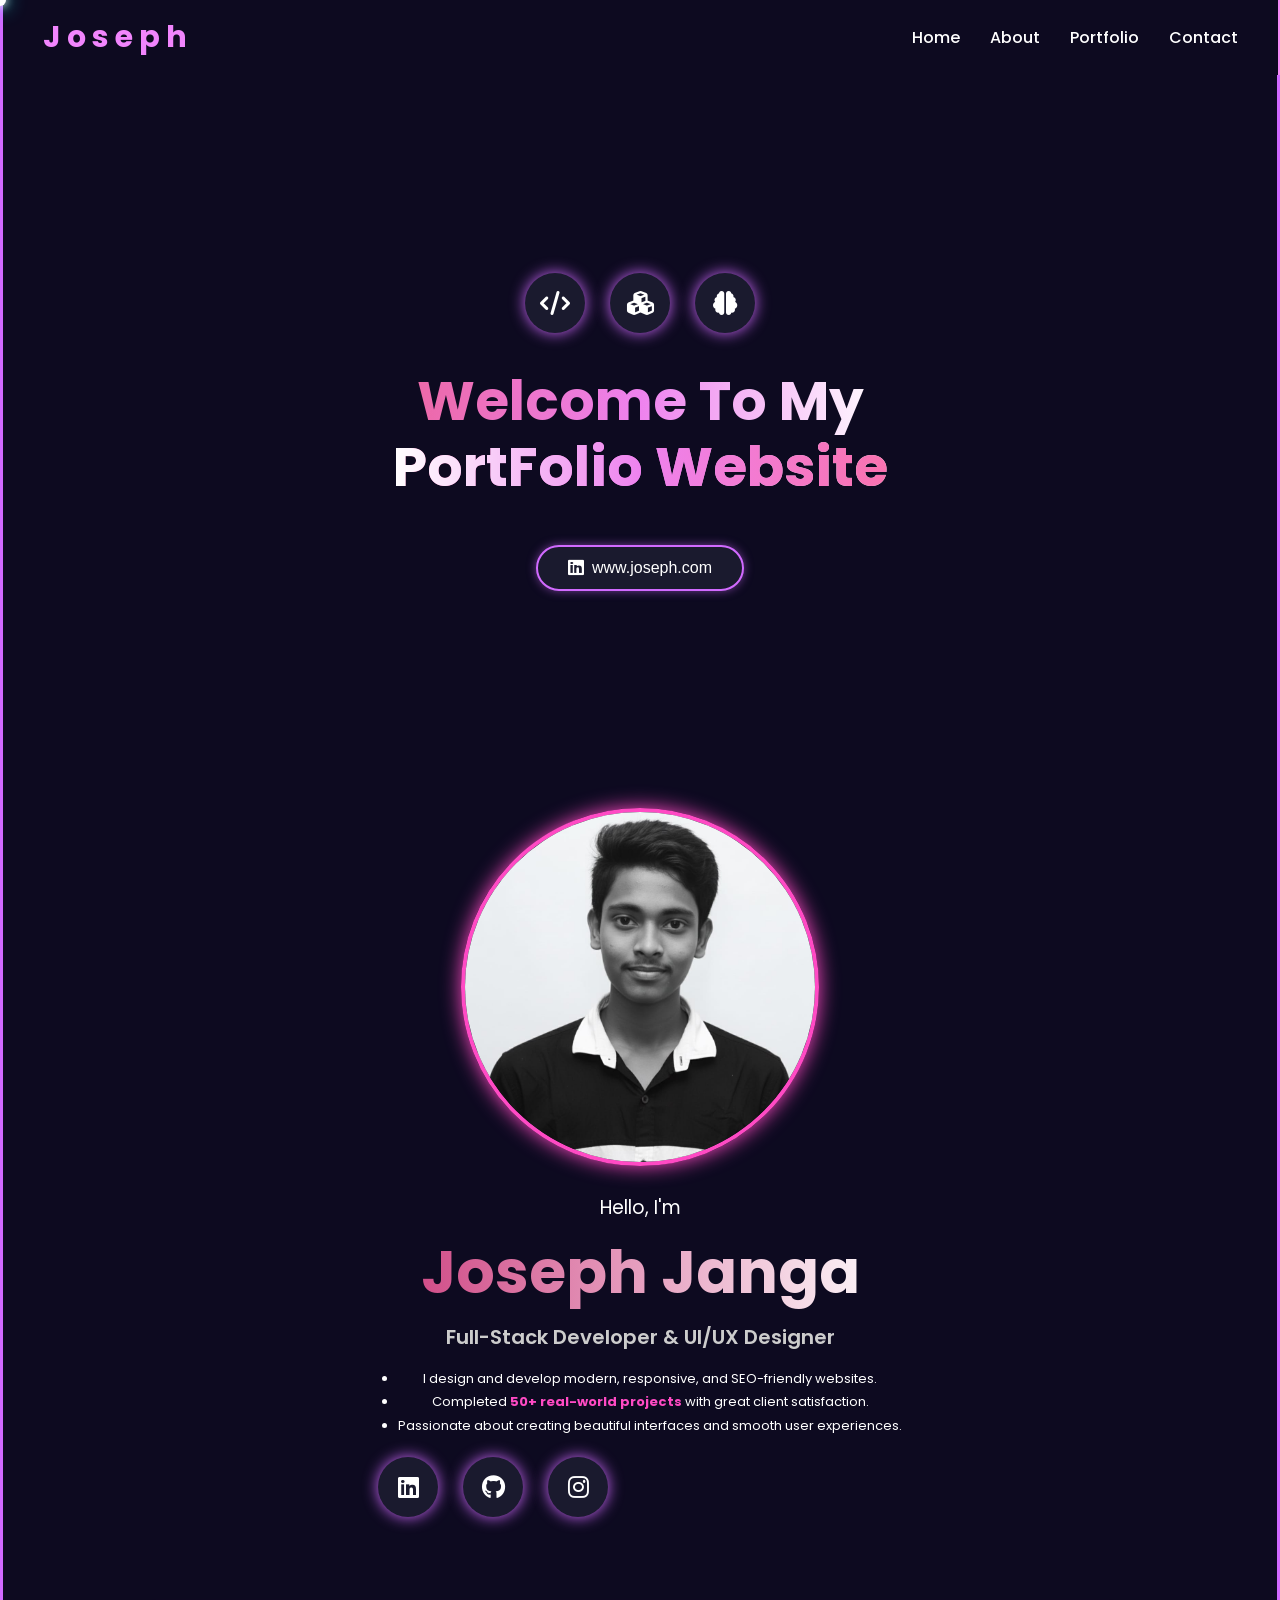
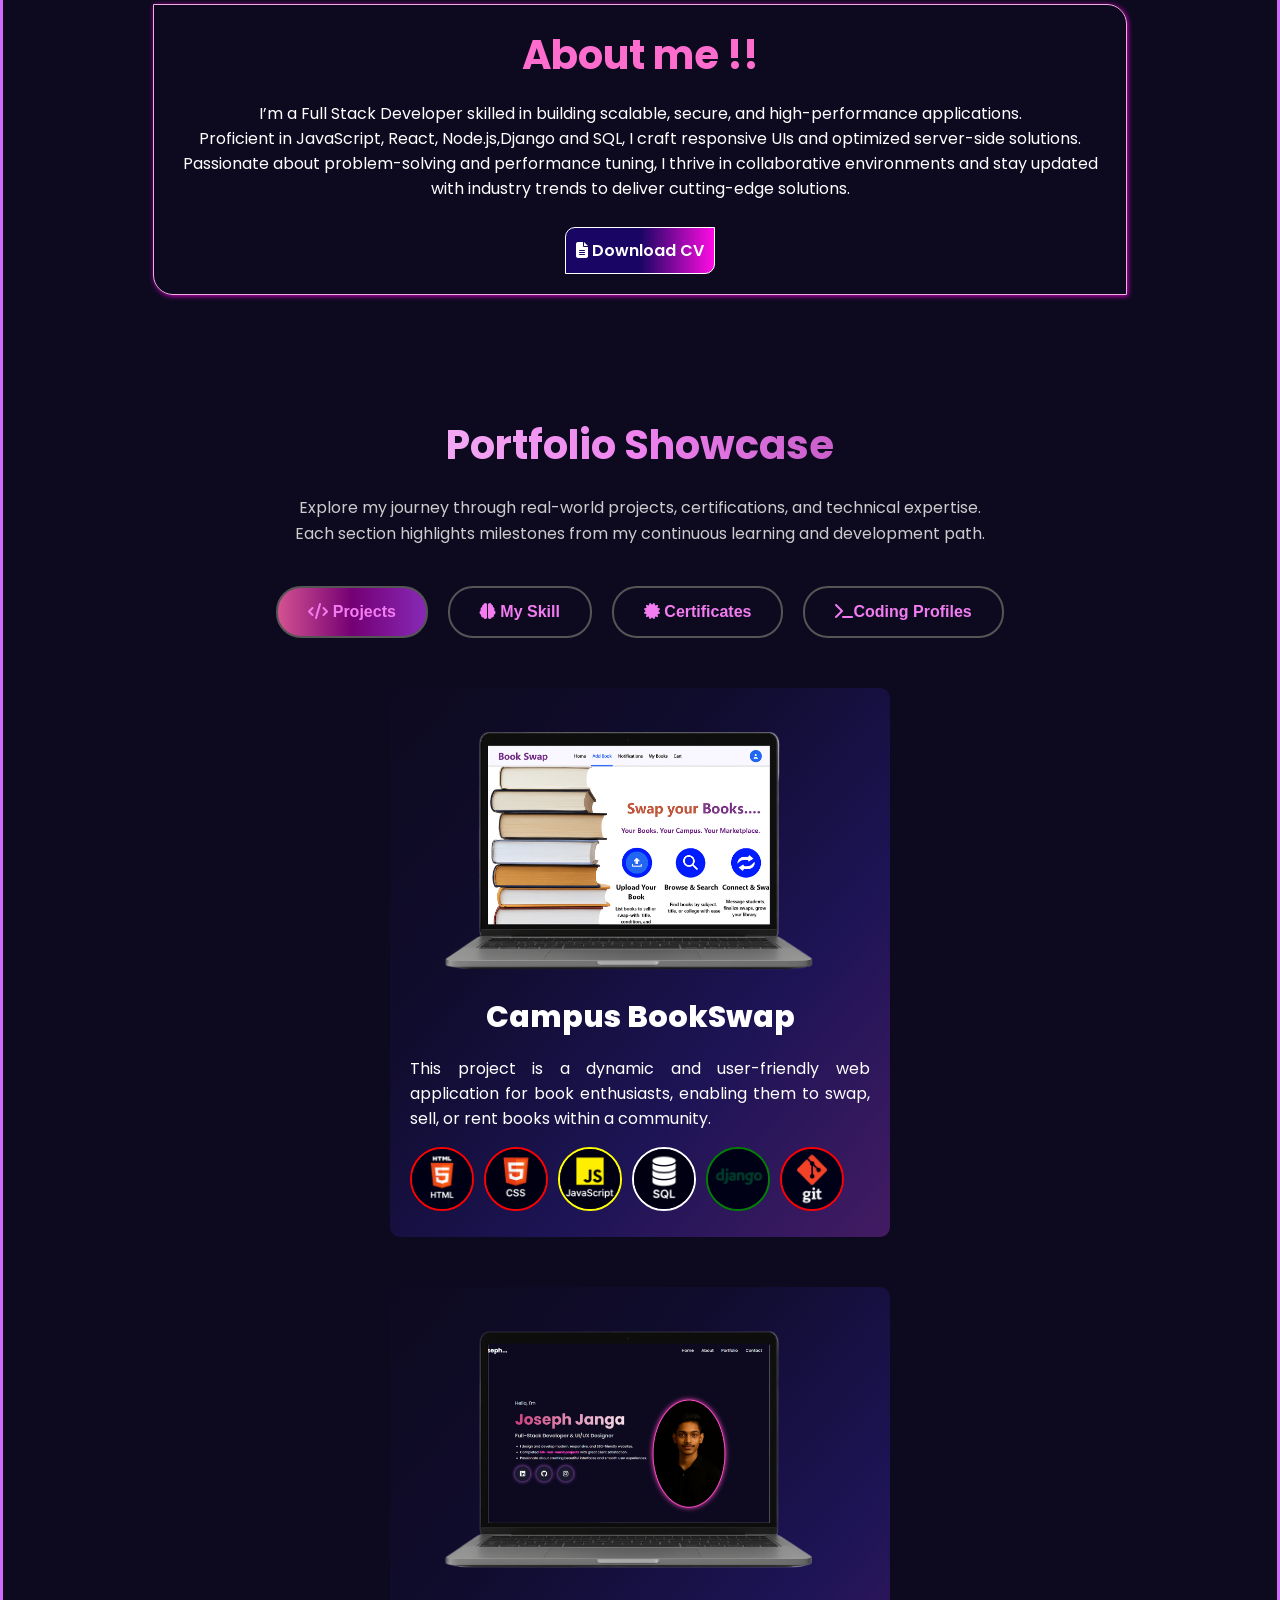
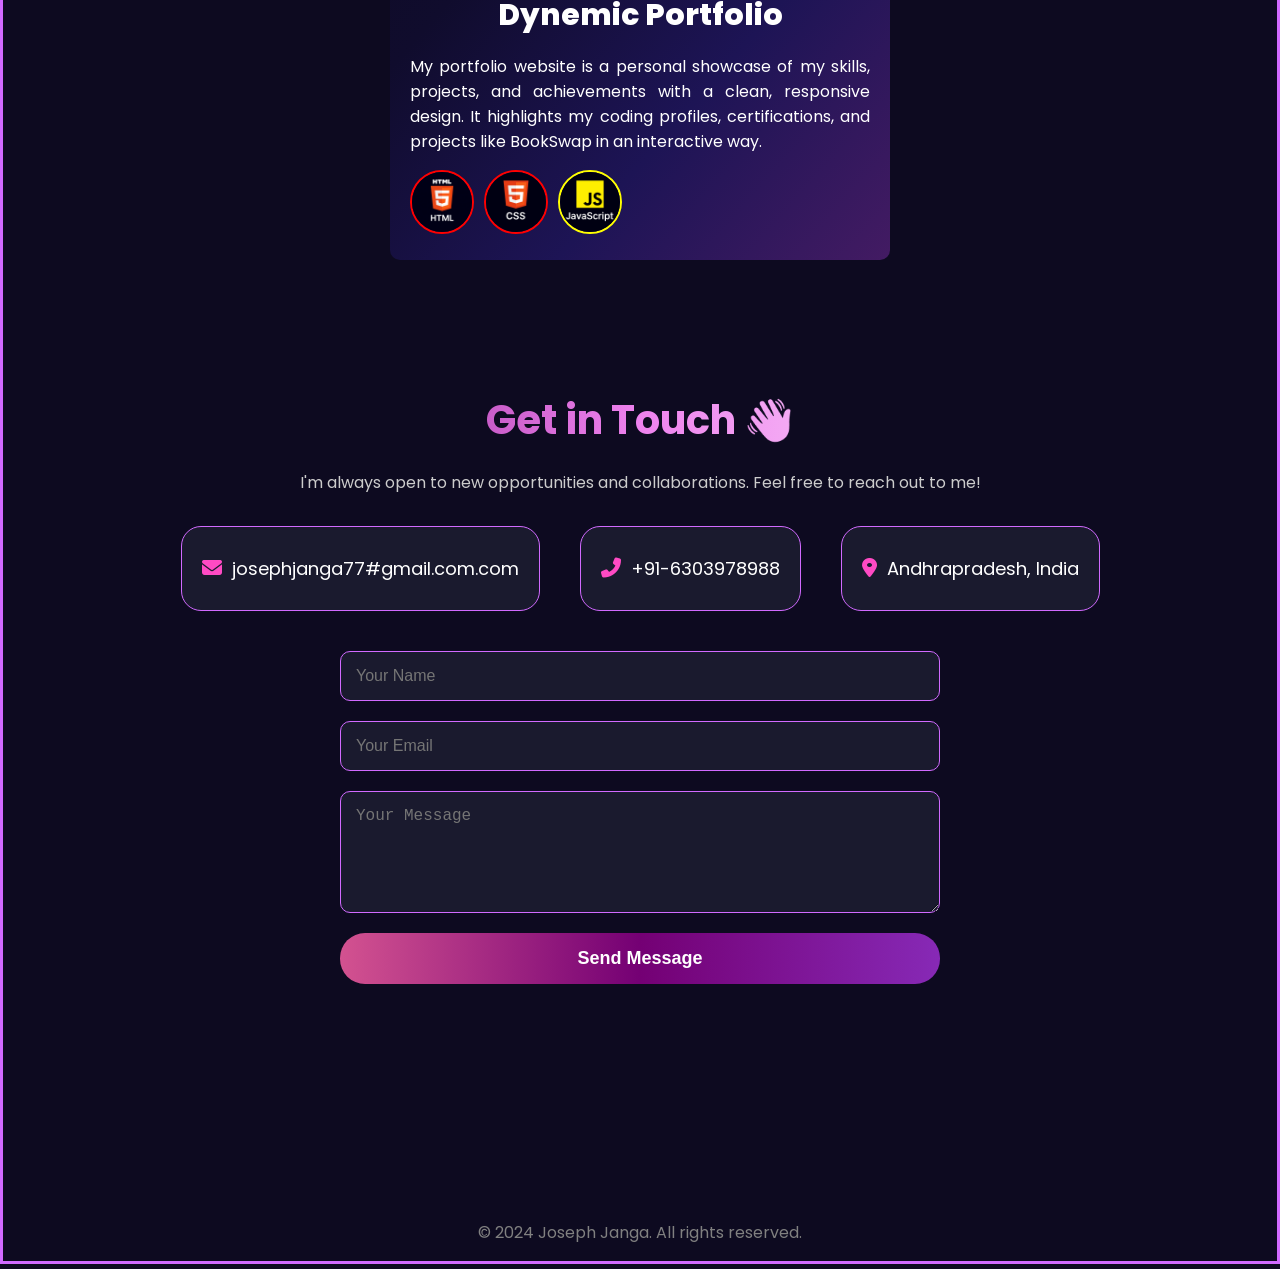
==== commit a6dee89b: "Added profile" ====
--- a/index.html
+++ b/index.html
@@ -18,29 +18,15 @@
         <div class="star"></div>
         <header class="navbar">
             <div class="logo" style="color: #E879F9;font-size: 30px;">
-                <span>J</span>
+                 <span>J</span>
                 <span>o</span>
                 <span>s</span>
                 <span>e</span>
                 <span>p</span>
                 <span>h</span>
-                <span>'</span>
-                <span>s</span>
-                <span> </span>
-                <span>P</span>
-                <span>o</span>
-                <span>r</span>
-                <span>t</span>
-                <span>f</span>
-                <span>o</span>
-                <span>l</span>
-                <span>i</span>
-                <span>o</span>
-            </div>
-            <div class="menu-toggle" id="menu-toggle">
-                <i class="fas fa-bars"></i>
-            </div>
-
+               
+                
+            </div>
             <nav>
                 <ul>
                     <li><a href="#home">Home</a></li>
@@ -51,7 +37,6 @@
             </nav>
         </header>
 
-
         <section class="hero-section" id="home">
             <div class="innerbox">
                 <div class="icons">
@@ -65,7 +50,7 @@
                 </div>
 
                 <button class="linkedin-button" onclick="window.open('https://www.linkedin.com/in/joseph-j-b63ab42a3/', '_blank')">
-                    <i class="fab fa-linkedin"></i> Linkedin.com
+                    <i class="fab fa-linkedin"></i> www.joseph.com
                 </button>
             </div>
         </section>
@@ -87,13 +72,12 @@
                 <div class="icons" style="margin-top: 20px;">
                     <div class="icon-circle" onclick="window.open('https://www.linkedin.com/in/joseph-j-b63ab42a3/', '_blank')"><i class="fa-brands fa-linkedin icon linkedin"></i></div>
                     <div class="icon-circle" onclick="window.open('https://github.com/23MHCQ05254', '_blank')"><i class="fa-brands fa-github icon github"></i></div>
-
-                    <div class="icon-circle" onclick="window.open('https://stackoverflow.com/tour', '_blank')"><i class="fa-brands fa-stack-overflow icon"></i></div>
+                    <div title="Joseph_4_5_006" class="icon-circle" onclick="window.open('https://www.instagram.com/','_blank')"><i class="fa-brands fa-instagram icon"></i></div>
                 </div>
             </div>
 
             <div class="rightSide">
-                <img src="profile.png" alt="Joseph Janga" class="profile-img">
+                <img src="profile.jpg" alt="Joseph Janga" class="profile-img">
             </div>
         </section>
 
@@ -275,7 +259,7 @@
                 <div class="contact-details">
                     <div class="contact-info">
                         <i class="fas fa-envelope icon"></i>
-                        <a href="mailto:joseph@gmail.com">josephjanga77@gmail.com</a>
+                        <a href="mailto:joseph@gmail.com">josephjanga77#gmail.com.com</a>
                     </div>
                     <div class="contact-info">
                         <i class="fas fa-phone-alt icon"></i>
@@ -377,7 +361,9 @@
 
                 form.reset();
             }
-            const sections = document.querySelectorAll(
+
+
+           /*const sections = document.querySelectorAll(
                 '.hero-section, .hero-section-2, .about, .portfolioShowcase, .content, footer, .contact-section'
             );
 
@@ -390,19 +376,58 @@
                     }
                 });
             }, {
-             
-            });
-
+                threshold: 0.1
+            });
+
+           
             sections.forEach((section) => {
                 observer.observe(section);
-            });
-            const menuToggle = document.getElementById("menu-toggle");
-            const navMenu = document.querySelector("nav ul");
-
-            menuToggle.addEventListener("click", () => {
-                navMenu.classList.toggle("show");
-            });
-
+            }); */
+    // ... your existing script code ...
+
+            const sections = document.querySelectorAll(
+                '.hero-section, .hero-section-2, .about, .portfolioShowcase, .content, footer, .contact-section'
+            );
+
+            const observer = new IntersectionObserver((entries) => {
+                entries.forEach((entry) => {
+                    if (entry.isIntersecting) {
+                        entry.target.classList.add('visible');
+                    } else {
+                        entry.target.classList.remove('visible');
+                    }
+                });
+            }, {
+                threshold: 0.2 
+            });
+
+            sections.forEach((section) => {
+                observer.observe(section);
+            });
+
+            ////////////////////////////
+
+            /*document.addEventListener('DOMContentLoaded', () => {
+            const leftContent = document.getElementById('leftSide');
+            const rightContent = document.getElementById('rightSide');
+            const observer = new IntersectionObserver((entries, observer) => {
+                entries.forEach(entry => {
+                    if (entry.isIntersecting) {
+                        leftContent.classList.add('in-view');
+                        rightContent.classList.add('in-view');
+                        observer.unobserve(entry.target);
+                    }
+                });
+            }, {
+                threshold: 0.2
+            });
+            observer.observe(hero-section-2);
+        });
+*/
+
+
+
+            
         </script>
     </div>
 </body>
--- a/portfolio.css
+++ b/portfolio.css
@@ -204,7 +204,6 @@
         .icon-circle:hover {
             transform: scale(1.1);
         }
-
         .greet {
             text-align: center;
             margin-bottom: 20px;
@@ -220,18 +219,12 @@
             -webkit-background-clip: text;
             -webkit-text-fill-color: transparent;
         }
-
         .greet p span {
             background: linear-gradient(-90deg , #f972af, violet ,white);
             -webkit-background-clip: text;
             -webkit-text-fill-color: transparent;
             
         }
-        
-
-       
-
-
         .linkedin-button {
             background-color: #1a1a2e;
             color: white;
